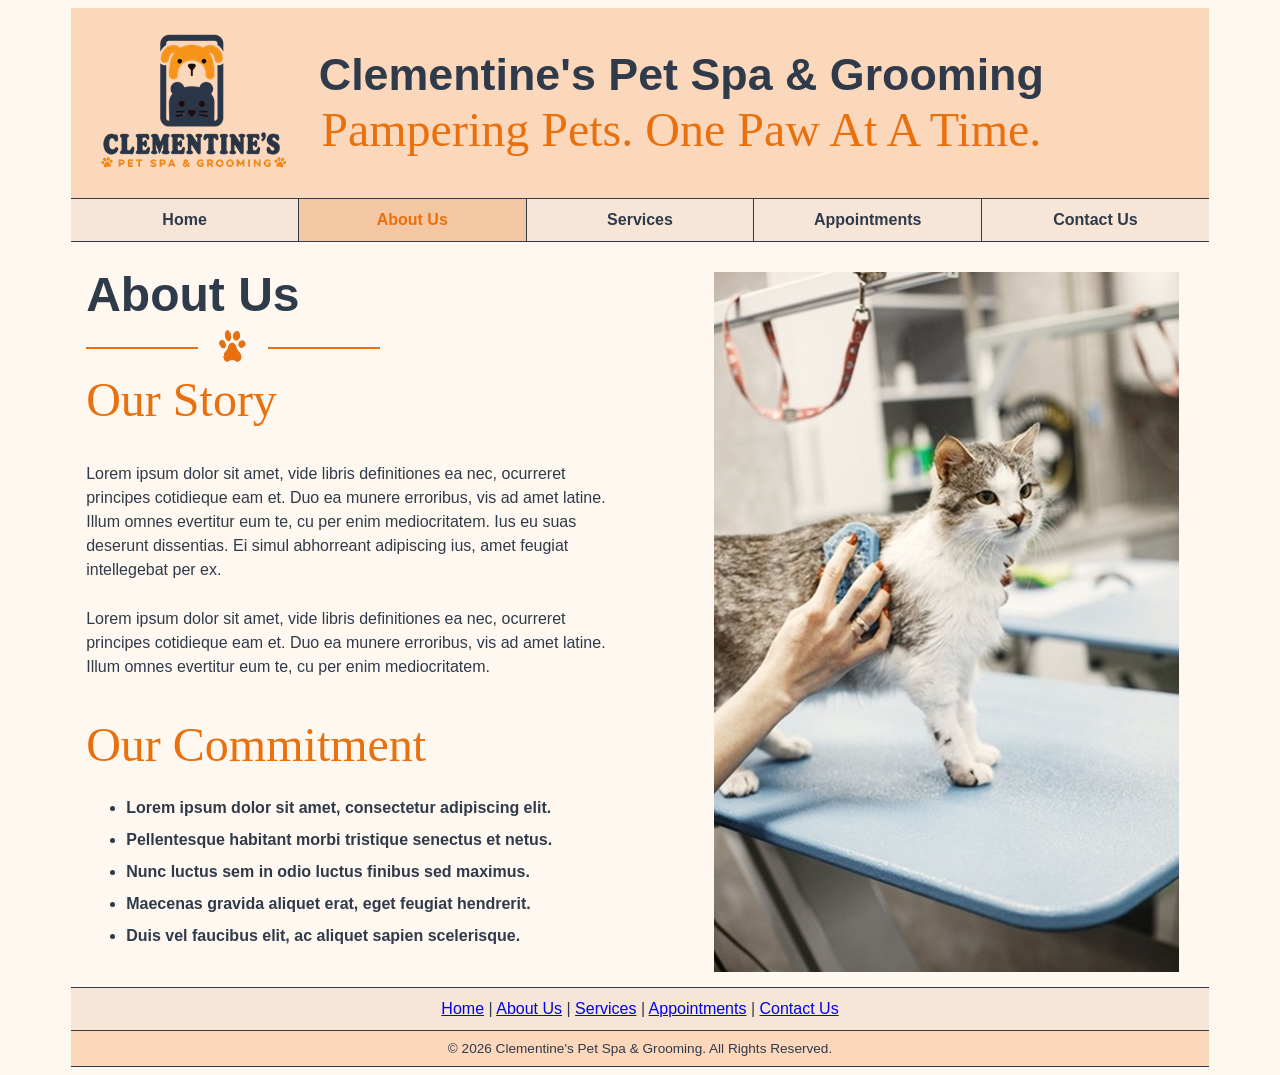
==== about.html @ 8df709b5 "Initial Commit" ====
<!doctype html>
<html lang="en">

<head>
	<meta charset="utf-8">
	<title>Clementine's Pet Spa & Grooming</title>
	
	<link rel="stylesheet" href="stylesheet.css">
</head>

<body>
	
	<div id="container">
	
	<!-- Header -->
	
	<header>
		
		<img src="images/logo.png"
			alt="Clementine's Pet Spa & Grooming logo" class="logo">
	
		<div>
		
			<h1>Clementine's Pet Spa & Grooming</h1>
		
		
			<p>Pampering Pets. One Paw At A Time.</p>
		
		</div>
		
    </header>
	
	<!-- Top Navigation-->
    <nav>
	
		<ul>
			<li><a href="index.html">Home</a></li>
			
			<li><a href="#" id="current-page">About Us</a></li>
			
			<li><a href="services.html">Services</a></li>
			
			<li><a href="appointments.html">Appointments</a></li>
			
			<li><a href="contact.html">Contact Us</a></li>
		</ul>
	
			
			
	</nav>
	
	<!-- Main Content -->
    <main>
		
		<section class="about">
			
			<div>
				
				<article>
				
					<h2>About Us</h2>
					
						<div class="welcome-divider">
				
						<div class="divider-line"></div>
					
						<img src="images/paw-icon.png"
							alt="Paw print">
							
						<div class="divider-line"></div>

						</div>
						
					<h3>Our Story</h3>
					
						<p>
							Lorem ipsum dolor sit amet, vide libris definitiones ea nec, ocurreret principes cotidieque eam et. 
							Duo ea munere erroribus, vis ad amet latine. Illum omnes evertitur eum te, cu per enim mediocritatem. 
							Ius eu suas deserunt dissentias. Ei simul abhorreant adipiscing ius, amet feugiat intellegebat per ex.
						</p>
						<p>
							Lorem ipsum dolor sit amet, vide libris definitiones ea nec, ocurreret principes cotidieque eam et. 
							Duo ea munere erroribus, vis ad amet latine. Illum omnes evertitur eum te, cu per enim mediocritatem. 
						</p>
					
					<h3>Our Commitment</h3>
					
						<ul>
		
							<li>Lorem ipsum dolor sit amet, consectetur adipiscing elit.</li>
							<li>Pellentesque habitant morbi tristique senectus et netus.</li>
							<li>Nunc luctus sem in odio luctus finibus sed maximus.</li>
							<li>Maecenas gravida aliquet erat, eget feugiat hendrerit.</li>
							<li>Duis vel faucibus elit, ac aliquet sapien scelerisque.</li>
							
						</ul>
				
				
				
				</article>
			
			</div>
			
			<article>
				
				<img src="images/about-hero.jpg"
					alt="Cat being groomed">
					
			</article>
		
		</section>
		

    </main>
	
	<!--Footer/Bottom Navigation-->
    <footer>
	
		<p>

			<a href="index.html">Home</a> |

			<a href="about.html" class="active">About Us</a> |

			<a href="services.html">Services</a> |

			<a href="appointments.html">Appointments</a> |

			<a href="contact.html">Contact Us</a>

        </p>
		
		<p>&copy; 2026 Clementine's Pet Spa & Grooming. All Rights Reserved.</p>

    </footer>
	
	</div>

</body>

</html>
---- stylesheet.css ----
@charset "utf-8";

/* ==== Home Page ==== */

/* Body */

body {
	background-color: #fff8f0;
	color: #2f3a4a;
	font-family: Arial, Helvetica, sans-serif;
}

/* Header*/

header {
	background-color: #fbd7bb;
	text-align: center;
	display: flex;
	align-items: center;
	padding: 20px;
}

header div {
	display: flex;
	flex: .85;
	text-align: center;
	flex-direction: column;
}
header h1 {
	margin: 0;
	font-family: Elephant, Georgia, sans-serif;
	font-size: 2.8em;
	color: #2f3a4a;
}

header p {
	margin: 2px 0 0 0;
	font-family: "Freestyle Script", "Brush Script MT", cursive;
	font-size: 3em;
	color: #ea700d;
}
.logo {
    margin-right: 15px;
    flex-shrink: 0;
}



/* Navigation*/

nav {
    background-color: #f7e6d7;
    border: 1px solid #2f3a4a;
    border-left: none;
    border-right: none;
}

nav ul {
    list-style-type: none;
    margin: 0;
    padding: 0;

    display: flex;
}

nav ul li {
    flex: 1;
    border-right: 1px solid #2f3a4a;
}

nav ul li:last-child {
    border-right: none;
}

nav ul li a {
    display: block;
	width: 100%;
	
	box-sizing: border-box;

    padding: 12px;

    text-align: center;
    text-decoration: none;

    color: #2f3a4a;
    font-weight: bold;
	
	transition: background-color 0.2s ease,
                color 0.2s ease;
}

nav ul li a:hover,
#current-page {
    background-color: #f3c7a2;
    color: #ea700d;
}




/* Main layout*/

#container {
	width: 90%;
	max-width: 1300px;
	margin: 0 auto;
}

.primary-text {
    color: #2f3a4a;
}

.welcome {
	display: flex;
	justify-content: space-between;
	align-items: flex-start;
	gap: 40px;
	margin-left: 15px;
	
}

.welcome div {
	flex: 1;
}

.welcome > article img {
	display: block;
	margin-top: 50px;
	margin-right: 15px;

}

.welcome h2 {
	margin-top: 10px;
	
	margin-bottom: 10px;
	color: #2f3a4a;
	font-family: Elephant, Georgia, sans-serif;
	font-size: 3em;
	line-height: 1.15;
	
}

.welcome-text {
	font-family: "Freestyle Script", "Brush Script MT", cursive;
	font-size: 1.3em;
	color: #ea700d;
	font-weight: normal;
}

.business-name {
	font-size: 1.25em;
	
}

.welcome-divider {
	display: flex;
	align-items: center;
	justify-content: center;
	margin-bottom: 25px;
	width: 95%;
}
.divider-line{
	flex: 1;
	height: 2px;
	background-color: #ea700d;
}
.welcome-divider img {
	width: 60px;
	height: auto;
	margin: 0 5px;
}

.welcome p {
	line-height: 1.4;
	margin-bottom: 50px;
	
}
.welcome > div > article:first-child p {
	max-width: 100%;
}

.promise {
	display: flex;
	align-items: stretch;
	
	width: 420px;
	border: 2px solid #2f3a4a;
	border-radius: 12px;
	overflow: hidden;
	background-color: #f7e6d7;
	margin: 15px;
}
.promise img {
	width:120px;
	height: auto;
	object-fit:fill;
	display: block;
}

.promise div {
	flex: 1;
	text-align: center;
	padding: 15px;
}

.promise h3 {
	margin: 0 0 8px;

	font-family: Georgia, serif;
	font-size: 1.3em;
}
.promise p {
    margin: 0;
    
    font-family: "Freestyle Script", "Brush Script MT", cursive;
    font-size: 1.9em;
	font-weight: bold;
}

.section-divider {
    display: flex;
    align-items: center;
    justify-content: center;

    gap: 20px;

    margin: 35px 0 25px;
	
}

.section-divider h2 {
    margin: 0;

    color: #2f3a4a;

    font-family: Elephant, Georgia, serif;

    font-size: 2em;
}
.section-line {
    width: 180px;
    height: 3px;

    background-color: #ea700d;

    flex: 0 0 180px;
}

.section-divider .divider-line {
    width: 80px;
}

.features {
	display: flex;
	
	border: 2px solid #bfa58a;
	border-radius: 12px;
	
	background: #fbd7bb;
	
	overflow: hidden;
	
	margin-bottom: 20px;
}

.feature {
	flex: 1;
	
	display:flex;
	justify-content: center;
	align-items: center;
	
	padding: 15px;
	
}

.feature-content {
  
	text-align: center;
}

.feature img {
    width: 100px;
    height: auto;

    margin-right: 12px;

    flex-shrink: 0;
}

.feature h3 {
    margin: 0 0 8px;
}

.feature table {
	border-collapse: collapse;
	font-size: 0.9em;
	margin: 8px auto 0;
}

.feature th,
.feature td {
    border: 1px solid #9a9a9a;
	padding: 4px 8px;
}
/* Footer*/

footer p:first-child {
	background-color: #f7e6d7;
	text-align: center;
	border-top: 1px solid #2f3a4a;
	border-bottom: 1px solid #2f3a4a;
	
	padding: 12px 0;
	
	margin: 0;
}
footer p:last-child {
    border-bottom: 1px solid #2f3a4a;

    text-align: center;

    padding: 10px 0;

    margin: 0;

    font-size: .85em;
	background-color: #fbd7bb;
}

/* ==== About Us/Services Page ==== */

.about,
.services {
	display: flex;
	justify-content: space-between;
	align-items: flex-start;
	gap: 40px;
	margin: 15px;
}

.about div,
.services div {
	flex: 1;
}

.about > article img,
.services > article img {
	display: block;
	margin-right: 15px;
	margin-top: 15px;
}

.about h2,
.services h2 {
	margin-top: 10px;
	margin-bottom: 10px;
	
	color: #2f3a4a;
	font-family: Elephant, Georgia, sans-serif;
	font-size: 3em;
	line-height: 1.15;
}

.about .welcome-divider,
.services .welcome-divider {
	width: 50%;
	margin-bottom: -50px;
	margin-top: -10px;
}

.services .welcome-divider {
	width: 57%
}

.about h3,
.services h3 {
	color: #ea700d;
	font-family: "Freestyle Script", "Brush Script MT", cursive;
	font-size: 3em;
	font-weight: normal;
	
	margin-bottom: 20px;
}

.about p,
.services p {
	line-height: 1.5;
	max-width: 90%;
	margin-bottom: -10px;
	margin-top: 35px;
}

.about ul,
.services ul {
	line-height: 2;
	margin-bottom: 20px;
	font-weight: bold;
}

.services h4 {
	margin-top: 50px;
	font-size: 1.3em;
}

/* ==== Appointments Page ==== */

.appointments {
    display: flex;
    justify-content: space-between;
    align-items: flex-start;

    gap: 40px;

    margin: 15px;
}

.appointments div {
    flex: 1;
}

.appointments h2 {
    margin-top: 10px;
    margin-bottom: 10px;

    color: #2f3a4a;
    font-family: Elephant, Georgia, serif;
    font-size: 3em;
    line-height: 1.15;
}

.appointments .welcome-divider {
	width: 74%;
	margin-bottom: -60px;
	margin-top: -10px;
}

.appointments h3 {
    color: #ea700d;
    font-family: "Freestyle Script", "Brush Script MT", cursive;
    font-size: 3.5em;
    font-weight: normal;

    margin-bottom: 25px;
}

.appointments p {
	line-height: 1.5;
	max-width:80%;
	margin-bottom: 30px;
}

.appointment-right {
	display: flex;
	flex-direction: column;
	align-items: center;
}
.appointment-right img {
    display: block;
    margin-bottom: 20px;
}

.how-it-works {
    width: 250px;

    padding: 15px;

    border: 2px solid #2f3a4a;
    border-radius: 12px;
	
	margin-right: -100px;
	margin-bottom: 40px;

    background-color: #f7e6d7;
}
.how-it-works h4 {
    margin-top: -10px;
    margin-bottom: 15px;

    text-align: center;

    color: #ea700d;

    font-family: "Freestyle Script", "Brush Script MT", cursive;
    font-size: 2.5em;
    font-weight: normal;
}
.how-it-works ol {
    padding-left: 20px;
    line-height: 1.8;
}

.form-row {
    display: flex;
    gap: 10px;

    margin-bottom: -20px;
}

.form-row p {
    flex: 1;
}

/* ==== Contact Us Page ==== */

.contact {
    display: flex;
    justify-content: space-between;
    align-items: flex-start;

    gap: 40px;

    margin: 15px;
}

.contact div {
    flex: 1;
}

.contact h2 {
    margin-top: 10px;
    margin-bottom: 10px;

    color: #2f3a4a;
    font-family: Elephant, Georgia, serif;
    font-size: 3em;
    line-height: 1.15;
}

.contact .welcome-divider {
	width: 50%;
	margin-bottom: -50px;
	margin-top: -10px;
}

.contact h3 {
    color: #ea700d;
    font-family: "Freestyle Script", "Brush Script MT", cursive;
    font-size: 3.5em;
    font-weight: normal;

    margin-bottom: 25px;
}
.contact p {
	line-height: 1.5;
	max-width:80%;
	margin-bottom: 30px;
}

.contact dl {
    margin-top: 30px;
}

.contact dt {
    display: flex;
    align-items: center;

    font-weight: bold;
    color: #2f3a4a;

    margin-top: 20px;
}

.contact dt img {
    width: 30px;
    height: auto;

    margin-right: 15px;

    flex-shrink: 0;
}

.contact dt img.small-icon {
    width: 45px;
	margin-left: -15px;
}

.contact dd {
    margin-left: 45px;
    margin-bottom: 20px;

    line-height: 1.5;
}
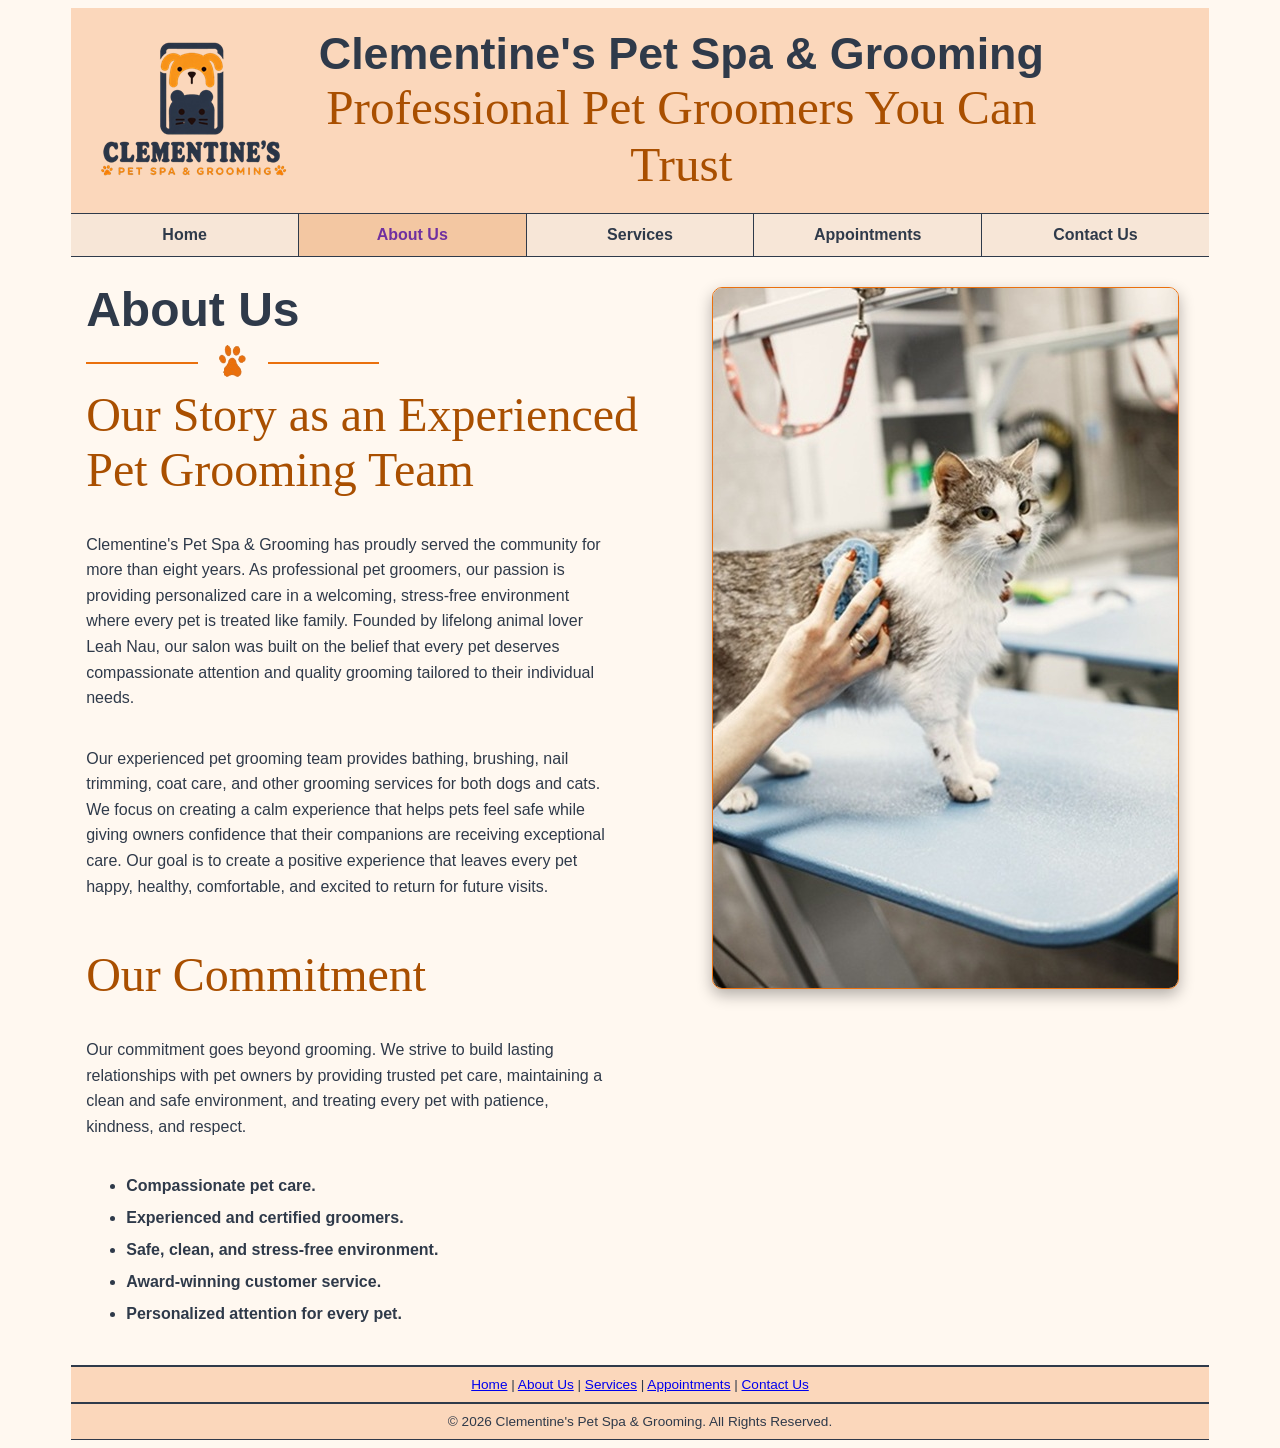
==== commit 9bafa89f: "Commit to test Replaced placeholder text and added content and responsiveness for different screen s" ====
--- a/about.html
+++ b/about.html
@@ -3,7 +3,8 @@
 
 <head>
 	<meta charset="utf-8">
-	<title>Clementine's Pet Spa & Grooming</title>
+	<meta name="description" content="Learn about Clementine's professional pet groomers and our experienced pet grooming team committed to trusted pet care.">
+	<title>Professional Pet Groomers - About Us</title>
 	
 	<link rel="stylesheet" href="stylesheet.css">
 </head>
@@ -14,24 +15,23 @@
 	
 	<!-- Header -->
 	
-	<header>
+	<header role="banner">
 		
 		<img src="images/logo.png"
 			alt="Clementine's Pet Spa & Grooming logo" class="logo">
 	
 		<div>
 		
-			<h1>Clementine's Pet Spa & Grooming</h1>
-		
-		
-			<p>Pampering Pets. One Paw At A Time.</p>
+			<h1>Clementine's Pet Spa & Grooming<br>
+				<span>Professional Pet Groomers You Can Trust</span>
+			</h1>
 		
 		</div>
 		
     </header>
 	
 	<!-- Top Navigation-->
-    <nav>
+    <nav role="navigation" aria-label="Primary Navigation">
 	
 		<ul>
 			<li><a href="index.html">Home</a></li>
@@ -50,15 +50,15 @@
 	</nav>
 	
 	<!-- Main Content -->
-    <main>
+    <main role="main">
 		
-		<section class="about">
+		<section class="about" aria-labelledby="about-us-heading">
 			
 			<div>
 				
 				<article>
 				
-					<h2>About Us</h2>
+					<h2 id="about-us-heading">About Us</h2>
 					
 						<div class="welcome-divider">
 				
@@ -71,27 +71,34 @@
 
 						</div>
 						
-					<h3>Our Story</h3>
+					<h3>Our Story as an Experienced Pet Grooming Team</h3>
 					
 						<p>
-							Lorem ipsum dolor sit amet, vide libris definitiones ea nec, ocurreret principes cotidieque eam et. 
-							Duo ea munere erroribus, vis ad amet latine. Illum omnes evertitur eum te, cu per enim mediocritatem. 
-							Ius eu suas deserunt dissentias. Ei simul abhorreant adipiscing ius, amet feugiat intellegebat per ex.
+							Clementine's Pet Spa & Grooming has proudly served the community for more than eight years. 
+							As professional pet groomers, our passion is providing personalized care in a welcoming, 
+							stress-free environment where every pet is treated like family. Founded by lifelong animal
+							lover Leah Nau, our salon was built on the belief that every pet deserves compassionate attention 
+							and quality grooming tailored to their individual needs.
 						</p>
 						<p>
-							Lorem ipsum dolor sit amet, vide libris definitiones ea nec, ocurreret principes cotidieque eam et. 
-							Duo ea munere erroribus, vis ad amet latine. Illum omnes evertitur eum te, cu per enim mediocritatem. 
+							Our experienced pet grooming team provides bathing, brushing, nail trimming, coat care, and other
+							grooming services for both dogs and cats. We focus on creating a calm experience that helps pets feel 
+							safe while giving owners confidence that their companions are receiving exceptional care.
+							Our goal is to create a positive experience that leaves every pet happy, healthy, comfortable, and excited to return for future visits.
 						</p>
 					
 					<h3>Our Commitment</h3>
-					
+					<p>
+						Our commitment goes beyond grooming. We strive to build lasting relationships with pet owners by providing 
+						trusted pet care, maintaining a clean and safe environment, and treating every pet with patience, kindness, and respect.
+					</p>
 						<ul>
 		
-							<li>Lorem ipsum dolor sit amet, consectetur adipiscing elit.</li>
-							<li>Pellentesque habitant morbi tristique senectus et netus.</li>
-							<li>Nunc luctus sem in odio luctus finibus sed maximus.</li>
-							<li>Maecenas gravida aliquet erat, eget feugiat hendrerit.</li>
-							<li>Duis vel faucibus elit, ac aliquet sapien scelerisque.</li>
+							<li>Compassionate pet care.</li>
+							<li>Experienced and certified groomers.</li>
+							<li>Safe, clean, and stress-free environment.</li>
+							<li>Award-winning customer service.</li>
+							<li>Personalized attention for every pet.</li>
 							
 						</ul>
 				
@@ -104,7 +111,7 @@
 			<article>
 				
 				<img src="images/about-hero.jpg"
-					alt="Cat being groomed">
+					alt="Experienced Pet Grooming Team Member grooming cat">
 					
 			</article>
 		
@@ -114,13 +121,15 @@
     </main>
 	
 	<!--Footer/Bottom Navigation-->
-    <footer>
+    <footer role="contentinfo">
+	
+		<nav aria-label="Footer Navigation">
 	
 		<p>
 
 			<a href="index.html">Home</a> |
 
-			<a href="about.html" class="active">About Us</a> |
+			<a href="about.html">About Us</a> |
 
 			<a href="services.html">Services</a> |
 
@@ -129,6 +138,7 @@
 			<a href="contact.html">Contact Us</a>
 
         </p>
+		</nav>
 		
 		<p>&copy; 2026 Clementine's Pet Spa & Grooming. All Rights Reserved.</p>
 
--- a/stylesheet.css
+++ b/stylesheet.css
@@ -33,11 +33,13 @@
 	color: #2f3a4a;
 }
 
-header p {
+header span {
 	margin: 2px 0 0 0;
 	font-family: "Freestyle Script", "Brush Script MT", cursive;
-	font-size: 3em;
-	color: #ea700d;
+	font-size: 1.1em;
+	font-weight: normal;
+	color: #A94F00;
+	
 }
 .logo {
     margin-right: 15px;
@@ -93,7 +95,7 @@
 nav ul li a:hover,
 #current-page {
     background-color: #f3c7a2;
-    color: #ea700d;
+    color: #7030A0;
 }
 
 
@@ -124,10 +126,12 @@
 	flex: 1;
 }
 
-.welcome > article img {
+.hero-image img{
 	display: block;
 	margin-top: 50px;
 	margin-right: 15px;
+	margin-left: 50px;
+	max-width:90%;
 
 }
 
@@ -137,7 +141,7 @@
 	margin-bottom: 10px;
 	color: #2f3a4a;
 	font-family: Elephant, Georgia, sans-serif;
-	font-size: 3em;
+	font-size: 2.3em;
 	line-height: 1.15;
 	
 }
@@ -145,7 +149,7 @@
 .welcome-text {
 	font-family: "Freestyle Script", "Brush Script MT", cursive;
 	font-size: 1.3em;
-	color: #ea700d;
+	color: #A94F00;
 	font-weight: normal;
 }
 
@@ -173,8 +177,9 @@
 }
 
 .welcome p {
-	line-height: 1.4;
-	margin-bottom: 50px;
+	line-height: 1.6;
+	margin-bottom: 30px;
+	font-size: 1rem;
 	
 }
 .welcome > div > article:first-child p {
@@ -185,12 +190,15 @@
 	display: flex;
 	align-items: stretch;
 	
+	
 	width: 420px;
+	height: 120px;
 	border: 2px solid #2f3a4a;
 	border-radius: 12px;
 	overflow: hidden;
 	background-color: #f7e6d7;
-	margin: 15px;
+	margin: 75px;
+	margin-left: 140px;
 }
 .promise img {
 	width:120px;
@@ -351,6 +359,10 @@
 	display: block;
 	margin-right: 15px;
 	margin-top: 15px;
+	
+	border: 1px solid #ea700d;
+	border-radius: 10px;
+	box-shadow: 0 6px 15px rgba(0,0,0,.3);
 }
 
 .about h2,
@@ -377,7 +389,7 @@
 
 .about h3,
 .services h3 {
-	color: #ea700d;
+	color: #A94F00;
 	font-family: "Freestyle Script", "Brush Script MT", cursive;
 	font-size: 3em;
 	font-weight: normal;
@@ -387,9 +399,9 @@
 
 .about p,
 .services p {
-	line-height: 1.5;
+	line-height: 1.6;
 	max-width: 90%;
-	margin-bottom: -10px;
+	margin-bottom:30px;
 	margin-top: 35px;
 }
 
@@ -422,6 +434,482 @@
 }
 
 .appointments h2 {
+    margin-top: 25px;
+    margin-bottom: 10px;
+
+    color: #2f3a4a;
+    font-family: Elephant, Georgia, serif;
+    font-size: 2.5em;
+    line-height: 1.15;
+}
+
+.appointments .welcome-divider {
+	width: 93%;
+	margin-bottom: -60px;
+	margin-top: -10px;
+}
+
+.appointments h3 {
+    color: #A94F00;
+    font-family: "Freestyle Script", "Brush Script MT", cursive;
+    font-size: 3.5em;
+    font-weight: normal;
+
+    margin-bottom: 25px;
+}
+
+.appointments p {
+	line-height: 1.6;
+	max-width:80%;
+	margin-bottom: 30px;
+}
+
+.appointment-right {
+	display: flex;
+	flex-direction: column;
+	align-items: center;
+}
+.appointment-right img {
+    display: block;
+    margin-bottom: 20px;
+	border: 1px solid #ea700d;
+	border-radius: 10px;
+	box-shadow: 0 6px 15px rgba(0,0,0,.3);
+}
+/* === How It Works Card === */
+
+.how-it-works {
+    width: 290px;
+
+    padding: 25px;
+
+    border: 2px solid #2f3a4a;
+    border-radius: 12px;
+	margin-top: 60px;
+	margin-right: -100px;
+	margin-bottom: 80px;
+	margin-left: -95px;
+
+    background-color: #f7e6d7;
+}
+.how-it-works h4 {
+    margin-top: -10px;
+    margin-bottom: 15px;
+	
+
+    text-align: center;
+
+    color: #A94F00;
+
+    font-family: "Freestyle Script", "Brush Script MT", cursive;
+    font-size: 2.5em;
+    font-weight: normal;
+}
+.how-it-works ol {
+    padding-left: 20px;
+    line-height: 1.6;
+	width: 100%;
+	font-weight: bold;
+	font: #2f3a4a;
+	
+}
+.how-it-works ol li {
+	margin-bottom: 10px;
+}
+/*=== Form CSS ===*/
+
+.form-columns {
+    display: flex;
+    gap: 45px;
+    margin-top: 20px;
+}
+
+.left-column,
+.right-column {
+    flex: 1;
+}
+
+/* Updated spacing for the appointment form layout*/
+.left-column p,
+.right-column p {
+	margin-bottom: 35px;
+}
+/*Letft and right form columns styling*/
+
+.right-column {
+	margin-left: 30px;
+}
+	
+.form-columns label {
+ 
+    font-weight: bold;
+}
+
+.date-time-row {
+    display: flex;
+    gap: 15px;
+}
+
+.date-time-row p {
+    flex: 1;
+}
+
+.pet-details {
+    display: flex;
+    align-items: flex-start;
+    gap: 74px;
+}
+.pet-weight {
+	margin-top: -5px;
+
+}
+
+.pet-weight input {
+    width: 120px;
+	height: 25px;
+
+}
+
+label {
+    display: block;
+    font-weight: bold;
+    margin-bottom: -20px;
+}
+textarea {
+    width: 100%;
+    min-height: 130px;
+	resize: none;
+}
+
+fieldset {
+	border: 1px solid #2f3a4a;
+	padding: 15px;
+	margin-top: 20px;
+	margin-bottom: 5px;
+	background-color: #FDEBDD;
+}
+
+legend {
+	font-weight: bold;
+	color: #2f3a4a;
+	padding: 0 8px;
+	
+}
+.right-column p:nth-child(3) {
+    margin-top: 50px;
+}
+
+.required-note {
+	font-size: 0.8em;
+	font-style: italic;
+	color: #2f3a4a;
+	margin-top: -15px;
+	margin-bottom: 30px;
+	margin-left: 8px;
+}
+.required-asterisk {
+	color: #A94F00;
+	font-weight: bold;
+}
+
+input[type="text"],
+input[type="email"],
+input[type="tel"],
+input[type="date"],
+input[type="time"],
+select,
+textarea {
+	
+	display: block;
+
+    width: 120%;
+
+    padding: 8px;
+
+    font-size: .95em;
+
+    font-family: Arial, sans-serif;
+
+    border: 1px solid #c9c9c9;
+
+    border-radius: 5px;
+
+    background: #fff;
+
+    color: #2f3a4a;
+
+    box-sizing: border-box;
+}
+
+input[type="date"],
+input[type="time"],
+select,
+textarea {
+	
+	display: block;
+
+    width: 100%;
+	
+
+    padding: 8px;
+
+    font-size: .95em;
+
+    font-family: Arial, sans-serif;
+
+    border: 1px solid #c9c9c9;
+
+    border-radius: 5px;
+
+    background: #fff;
+
+    color: #2f3a4a;
+
+    box-sizing: border-box;
+}
+input[type="number"],
+select,
+textarea {
+	
+	display: block;
+	
+	border: 1px solid #c9c9c9;
+
+    border-radius: 5px;
+
+    background: #fff;
+
+    color: #2f3a4a;
+
+    box-sizing: border-box;
+}
+	
+
+input:focus,
+select:focus,
+textarea:focus {
+    border-color: #ea700d;
+    outline: none;
+    box-shadow: 0 0 5px rgba(234, 112, 13, 0.3);
+}
+
+::placeholder {
+	color: #888;
+	font-style: italic;
+}
+
+select {
+	cursor: pointer;
+}
+
+.pet-type {
+    border: none;
+    padding: 0;
+    margin: 0 0 22px;
+}
+
+.pet-type legend {
+    font-weight: bold;
+    color: #2f3a4a;
+    margin-bottom: 8px;
+}
+/*Radio and checkbox*/
+
+input[type="radio"],
+input[type="checkbox"] {
+    display: inline-block;
+}
+.radio-group {
+    display: flex;
+    align-items: center;
+    gap: 12px;
+}
+input[type="radio"] {
+    width: auto;
+    margin: 0;
+}
+.radio-group label {
+	font-weight: normal;
+	margin-bottom: 0;
+}
+
+.text-reminders-checkbox {
+    display: flex;
+    align-items: center;
+    gap: 8px;
+}
+
+.text-reminders-checkbox label {
+    font-weight: normal;
+    margin-bottom: 0;
+	font-size: .9em;
+	max-width: 120%;
+}
+
+/*Updated submit button styling*/
+
+.submit-button input[type="submit"] {
+    background-color: #A94F00;
+    color: white;
+
+    border: none;
+    border-radius: 18px;
+
+    padding: 22px 34px;
+
+    font-size: 1em;
+    font-weight: bold;
+
+    cursor: pointer;
+
+    transition: background-color 0.3s ease,
+                transform 0.2s ease,
+                box-shadow 0.2s ease;
+}
+
+
+.submit-button input[type="submit"]:hover {
+    background-color: #c95f08;
+
+    box-shadow: 0 4px 10px rgba(0,0,0,.15);
+
+    transform: translateY(-2px);
+}
+
+.submit-button input[type="submit"]:active {
+    transform: translateY(0);
+}
+
+.submit-button {
+    text-align: right;
+    margin-top: 70px;
+	margin-left: -40px;
+}
+
+
+/*=== FAQ ===*/
+
+.FAQ{
+    margin:50px 20px;
+}
+
+.FAQ h4{
+    color:#A94F00;
+    font-family:"Freestyle Script","Brush Script MT",cursive;
+    font-size:3.5em;
+    font-weight:normal;
+    margin-bottom:80px;
+}
+
+.FAQ details{
+
+    background:#f7e6d7;
+    border:2px solid #2f3a4a;
+    border-radius:10px;
+
+    margin-bottom:15px;
+
+    overflow:hidden;
+
+    transition:.3s;
+}
+
+.FAQ details:hover{
+
+    box-shadow:0 4px 12px rgba(0,0,0,.15);
+	background:#fff7f0;
+    border-color:#ea700d;
+    transition:.25s;
+
+}
+
+.FAQ summary{
+
+    cursor:pointer;
+
+    padding:16px 20px;
+
+    font-size:1.05em;
+    font-weight:bold;
+
+    color:#2f3a4a;
+
+    list-style:none;
+
+}
+
+.FAQ summary::-webkit-details-marker{
+
+    display:none;
+
+}
+
+.FAQ summary::before{
+
+    content:"+";
+
+    color:#ea700d;
+
+    font-size:1.5em;
+
+    font-weight:bold;
+
+    margin-right:12px;
+
+}
+
+.FAQ details[open] summary::before{
+
+    content:"–";
+
+}
+.FAQ details[open]{
+
+    padding-bottom:10px;
+
+}
+
+.FAQ p{
+
+    padding:0 20px 18px 52px;
+
+    line-height:1.6;
+
+    margin:0;
+
+    max-width:100%;
+	
+    padding-top:15px;
+
+
+}
+.FAQ .welcome-divider {
+	width: 100%;
+	margin-bottom: -50px;
+	margin-top: -10px;
+}
+	
+
+
+	
+
+/* ==== Contact Us Page ==== */
+
+.contact {
+    display: flex;
+    justify-content: space-between;
+    align-items: flex-start;
+
+    gap: 40px;
+
+    margin: 15px;
+}
+
+.contact div {
+    flex: 1;
+}
+
+.contact h2 {
     margin-top: 10px;
     margin-bottom: 10px;
 
@@ -431,104 +919,6 @@
     line-height: 1.15;
 }
 
-.appointments .welcome-divider {
-	width: 74%;
-	margin-bottom: -60px;
-	margin-top: -10px;
-}
-
-.appointments h3 {
-    color: #ea700d;
-    font-family: "Freestyle Script", "Brush Script MT", cursive;
-    font-size: 3.5em;
-    font-weight: normal;
-
-    margin-bottom: 25px;
-}
-
-.appointments p {
-	line-height: 1.5;
-	max-width:80%;
-	margin-bottom: 30px;
-}
-
-.appointment-right {
-	display: flex;
-	flex-direction: column;
-	align-items: center;
-}
-.appointment-right img {
-    display: block;
-    margin-bottom: 20px;
-}
-
-.how-it-works {
-    width: 250px;
-
-    padding: 15px;
-
-    border: 2px solid #2f3a4a;
-    border-radius: 12px;
-	
-	margin-right: -100px;
-	margin-bottom: 40px;
-
-    background-color: #f7e6d7;
-}
-.how-it-works h4 {
-    margin-top: -10px;
-    margin-bottom: 15px;
-
-    text-align: center;
-
-    color: #ea700d;
-
-    font-family: "Freestyle Script", "Brush Script MT", cursive;
-    font-size: 2.5em;
-    font-weight: normal;
-}
-.how-it-works ol {
-    padding-left: 20px;
-    line-height: 1.8;
-}
-
-.form-row {
-    display: flex;
-    gap: 10px;
-
-    margin-bottom: -20px;
-}
-
-.form-row p {
-    flex: 1;
-}
-
-/* ==== Contact Us Page ==== */
-
-.contact {
-    display: flex;
-    justify-content: space-between;
-    align-items: flex-start;
-
-    gap: 40px;
-
-    margin: 15px;
-}
-
-.contact div {
-    flex: 1;
-}
-
-.contact h2 {
-    margin-top: 10px;
-    margin-bottom: 10px;
-
-    color: #2f3a4a;
-    font-family: Elephant, Georgia, serif;
-    font-size: 3em;
-    line-height: 1.15;
-}
-
 .contact .welcome-divider {
 	width: 50%;
 	margin-bottom: -50px;
@@ -536,50 +926,285 @@
 }
 
 .contact h3 {
-    color: #ea700d;
+    color: #A94F00;
+    font-family: "Freestyle Script", "Brush Script MT", cursive;
+    font-size: 3em;
+    font-weight: normal;
+
+    margin-bottom: 25px;
+}
+.contact p {
+	line-height: 1.6;
+	max-width:100%;
+	margin-bottom: 30px;
+}
+.contact-hero-image img {
+	border: 1px solid #ea700d;
+	border-radius: 10px;
+	box-shadow: 0 6px 15px rgba(0,0,0,.3);
+	
+	margin-top: 30px;
+	margin-left: 180px;
+}
+
+.contact dl {
+    margin-top: 30px;
+}
+
+.contact dt {
+    display: flex;
+    align-items: center;
+
+    font-weight: bold;
+    color: #2f3a4a;
+
+    margin-top: 20px;
+}
+
+.contact dt img {
+    width: 30px;
+    height: auto;
+
+    margin-right: 15px;
+
+    flex-shrink: 0;
+}
+
+.contact dt img.small-icon {
+    width: 45px;
+	margin-left: -15px;
+}
+
+.contact dd {
+    margin-left: 45px;
+    margin-bottom: 20px;
+
+    line-height: 1.5;
+}
+
+/*=== Careers ===*/
+
+.careers{
+
+    margin:60px auto;
+
+    padding:35px;
+
+    max-width:850px;
+
+    background:#f7e6d7;
+
+    border:2px solid #2f3a4a;
+
+    border-radius:12px;
+
+    box-shadow:4px 4px 12px rgba(0,0,0,.15);
+
+}
+
+.careers-heading{
+
+    display:flex;
+
+    justify-content:center;
+
+    align-items:center;
+
+    gap:12px;
+
+    margin-bottom:25px;
+	
+	
+}
+
+.careers .primary-text {
+	
+	color: #A94F00;
     font-family: "Freestyle Script", "Brush Script MT", cursive;
     font-size: 3.5em;
     font-weight: normal;
 
     margin-bottom: 25px;
-}
-.contact p {
-	line-height: 1.5;
-	max-width:80%;
-	margin-bottom: 30px;
-}
-
-.contact dl {
-    margin-top: 30px;
-}
-
-.contact dt {
-    display: flex;
-    align-items: center;
-
-    font-weight: bold;
-    color: #2f3a4a;
-
-    margin-top: 20px;
-}
-
-.contact dt img {
-    width: 30px;
-    height: auto;
-
-    margin-right: 15px;
-
-    flex-shrink: 0;
-}
-
-.contact dt img.small-icon {
-    width: 45px;
-	margin-left: -15px;
-}
-
-.contact dd {
-    margin-left: 45px;
-    margin-bottom: 20px;
-
-    line-height: 1.5;
-}
+	margin-top: -10px;
+}
+	
+
+.careers-heading img{
+
+    width:84px;
+
+    height:auto;
+	margin-top: -40px;
+
+}
+
+.careers p{
+
+    line-height:1.7;
+
+    margin-bottom:18px;
+	
+	font-size: 1em;
+
+}
+
+.careers p:last-child{
+
+    margin-bottom:0;
+
+}
+
+.careers a{
+
+    color:#A94F00;
+
+    font-weight:bold;
+
+    text-decoration:none;
+
+}
+
+.careers a:hover{
+
+    text-decoration:underline;
+
+}
+
+/*=== Responsive Enhancements ===*/
+
+img{
+    max-width:100%;
+    height:auto;
+}
+
+@media (max-width:992px){
+
+    .welcome,
+    .about,
+    .services,
+    .appointments,
+    .contact{
+        flex-direction:column;
+        align-items:center;
+        gap:30px;
+    }
+
+    .hero-image img,
+    .contact-hero-image img,
+    .about > article img,
+    .services > article img,
+    .appointment-right img{
+        margin:30px auto;
+    }
+
+    .promise{
+        margin:40px auto;
+        max-width:100%;
+    }
+
+    .how-it-works{
+        margin:40px auto;
+        max-width:100%;
+    }
+
+    .features{
+        flex-direction:column;
+    }
+
+    .form-columns{
+        flex-direction:column;
+        gap:20px;
+    }
+
+    .right-column{
+        margin-left:0;
+    }
+
+    .submit-button{
+        text-align:center;
+        margin:40px 0 0;
+    }
+
+    input[type="text"],
+    input[type="email"],
+    input[type="tel"]{
+        width:100%;
+    }
+
+    .pet-details{
+        flex-direction:column;
+        gap:20px;
+    }
+
+    .date-time-row{
+        flex-direction:column;
+        gap:0;
+    }
+}
+
+@media (max-width:768px){
+
+    header{
+        flex-direction:column;
+        text-align:center;
+    }
+
+    .logo{
+        margin:0 0 15px;
+    }
+
+    header h1{
+        font-size:2rem;
+    }
+
+    .welcome h2,
+    .about h2,
+    .services h2,
+    .appointments h2,
+    .contact h2{
+        font-size:2.2rem;
+        text-align:center;
+    }
+
+    nav ul{
+        flex-direction:column;
+    }
+
+    nav ul li{
+        border-right:none;
+        border-bottom:1px solid #2f3a4a;
+    }
+
+    nav ul li:last-child{
+        border-bottom:none;
+    }
+
+    .section-divider{
+        flex-direction:column;
+        gap:10px;
+    }
+
+    .section-line{
+        width:120px;
+        flex:0 0 auto;
+    }
+
+    .promise,
+    .careers,
+    .how-it-works{
+        width:100%;
+        box-sizing:border-box;
+    }
+
+    .contact dd{
+        margin-left:0;
+    }
+
+    .FAQ h4,
+    .appointments h3,
+    .contact h3,
+    .about h3,
+    .services h3{
+        text-align:center;
+    }
+}
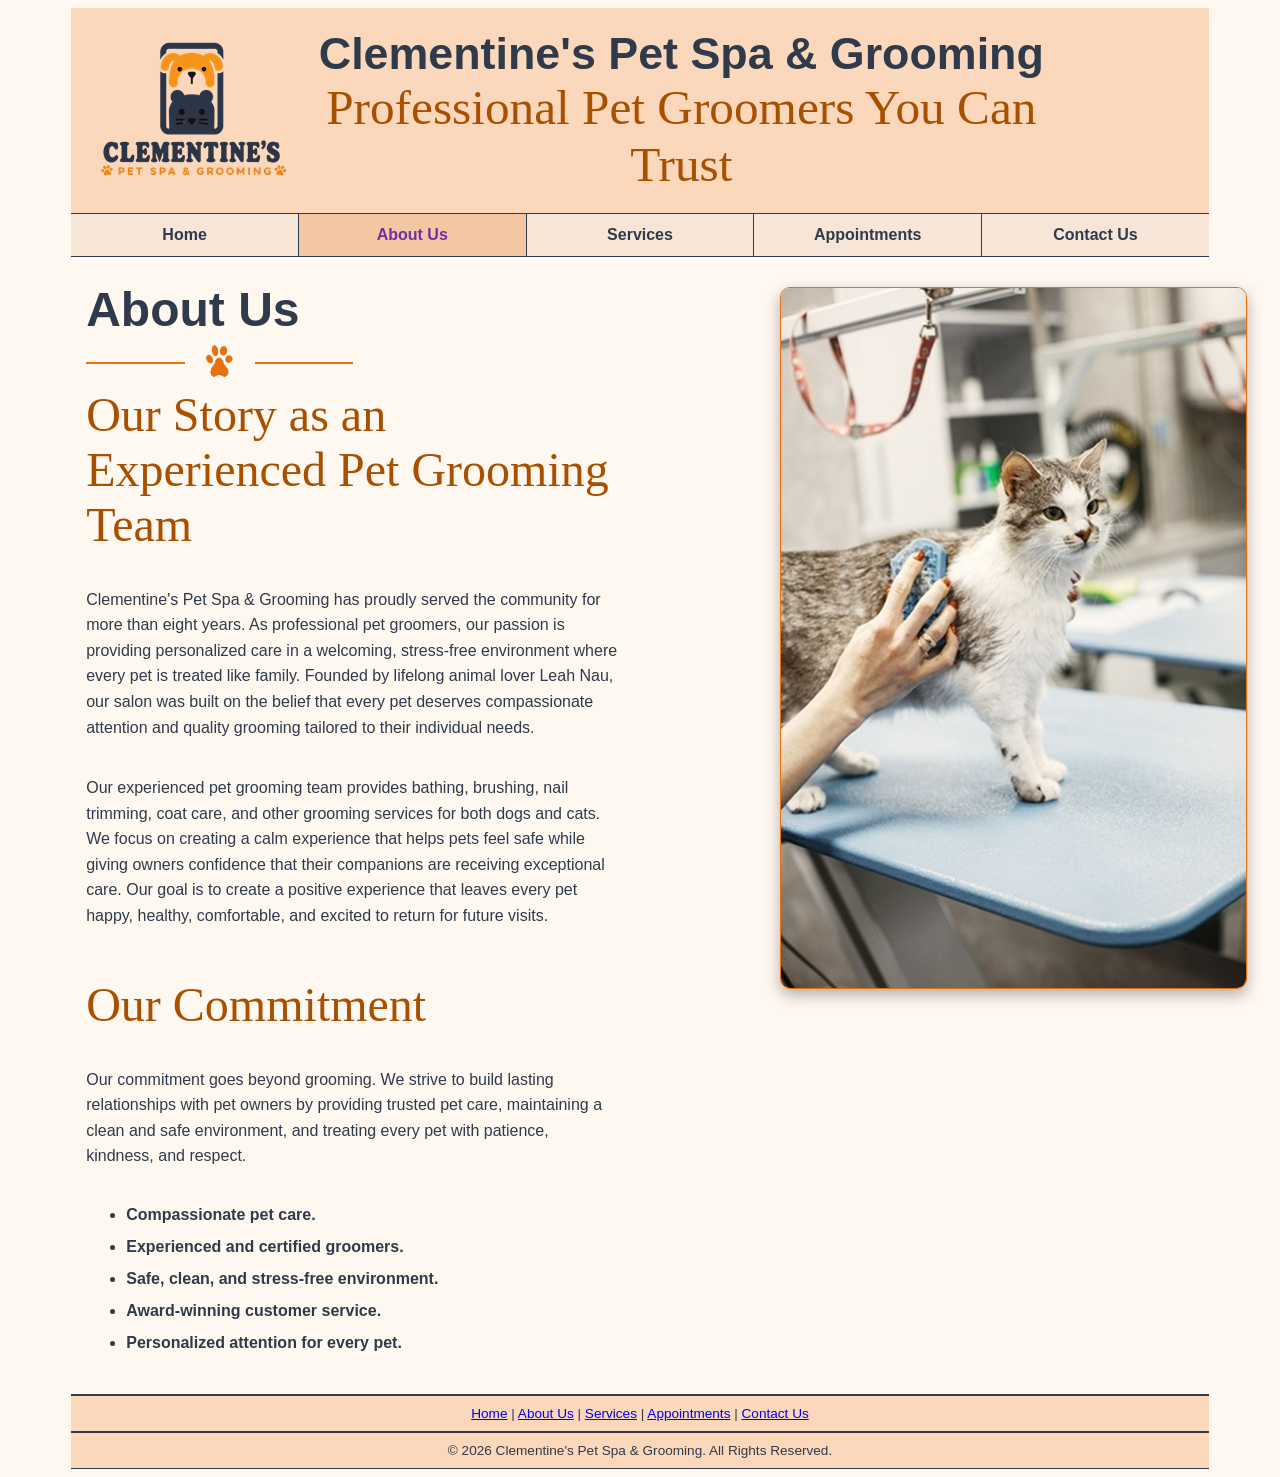
==== commit 1863f8f5: "Revised after validation" ====
--- a/about.html
+++ b/about.html
@@ -15,7 +15,7 @@
 	
 	<!-- Header -->
 	
-	<header role="banner">
+	<header>
 		
 		<img src="images/logo.png"
 			alt="Clementine's Pet Spa & Grooming logo" class="logo">
@@ -31,7 +31,7 @@
     </header>
 	
 	<!-- Top Navigation-->
-    <nav role="navigation" aria-label="Primary Navigation">
+    <nav aria-label="Primary Navigation">
 	
 		<ul>
 			<li><a href="index.html">Home</a></li>
@@ -50,13 +50,13 @@
 	</nav>
 	
 	<!-- Main Content -->
-    <main role="main">
+    <main>
 		
 		<section class="about" aria-labelledby="about-us-heading">
 			
 			<div>
 				
-				<article>
+				
 				
 					<h2 id="about-us-heading">About Us</h2>
 					
@@ -102,18 +102,15 @@
 							
 						</ul>
 				
-				
-				
-				</article>
 			
 			</div>
 			
-			<article>
+			<div class="hero">
 				
 				<img src="images/about-hero.jpg"
 					alt="Experienced Pet Grooming Team Member grooming cat">
 					
-			</article>
+			</div>
 		
 		</section>
 		
@@ -121,7 +118,7 @@
     </main>
 	
 	<!--Footer/Bottom Navigation-->
-    <footer role="contentinfo">
+    <footer>
 	
 		<nav aria-label="Footer Navigation">
 	
--- a/stylesheet.css
+++ b/stylesheet.css
@@ -354,16 +354,21 @@
 	flex: 1;
 }
 
-.about > article img,
-.services > article img {
+.hero img{
 	display: block;
 	margin-right: 15px;
 	margin-top: 15px;
+	margin-left: 120px;
+	
 	
 	border: 1px solid #ea700d;
 	border-radius: 10px;
 	box-shadow: 0 6px 15px rgba(0,0,0,.3);
 }
+.services .hero img {
+	margin-left: 150px;
+}
+
 
 .about h2,
 .services h2 {
@@ -400,7 +405,7 @@
 .about p,
 .services p {
 	line-height: 1.6;
-	max-width: 90%;
+	max-width: 100%;
 	margin-bottom:30px;
 	margin-top: 35px;
 }
@@ -460,8 +465,8 @@
 
 .appointments p {
 	line-height: 1.6;
-	max-width:80%;
-	margin-bottom: 30px;
+	max-width:100%;
+	margin-bottom: 40px;
 }
 
 .appointment-right {
@@ -471,11 +476,20 @@
 }
 .appointment-right img {
     display: block;
-    margin-bottom: 20px;
+   
+	margin-top: 50px;
+	margin-left: 60px;
 	border: 1px solid #ea700d;
 	border-radius: 10px;
 	box-shadow: 0 6px 15px rgba(0,0,0,.3);
-}
+	width: 80%;
+}
+
+.appointment-right .page-banner img {
+	width:65%;
+	margin-left: 120px;
+}
+	
 /* === How It Works Card === */
 
 .how-it-works {
@@ -488,7 +502,7 @@
 	margin-top: 60px;
 	margin-right: -100px;
 	margin-bottom: 80px;
-	margin-left: -95px;
+	
 
     background-color: #f7e6d7;
 }
@@ -510,7 +524,7 @@
     line-height: 1.6;
 	width: 100%;
 	font-weight: bold;
-	font: #2f3a4a;
+	
 	
 }
 .how-it-works ol li {
@@ -587,6 +601,7 @@
 	margin-top: 20px;
 	margin-bottom: 5px;
 	background-color: #FDEBDD;
+	width: 120%;
 }
 
 legend {
@@ -622,7 +637,7 @@
 	
 	display: block;
 
-    width: 120%;
+    width: 100%;
 
     padding: 8px;
 
@@ -838,11 +853,7 @@
 
 }
 
-.FAQ summary::-webkit-details-marker{
-
-    display:none;
-
-}
+
 
 .FAQ summary::before{
 
